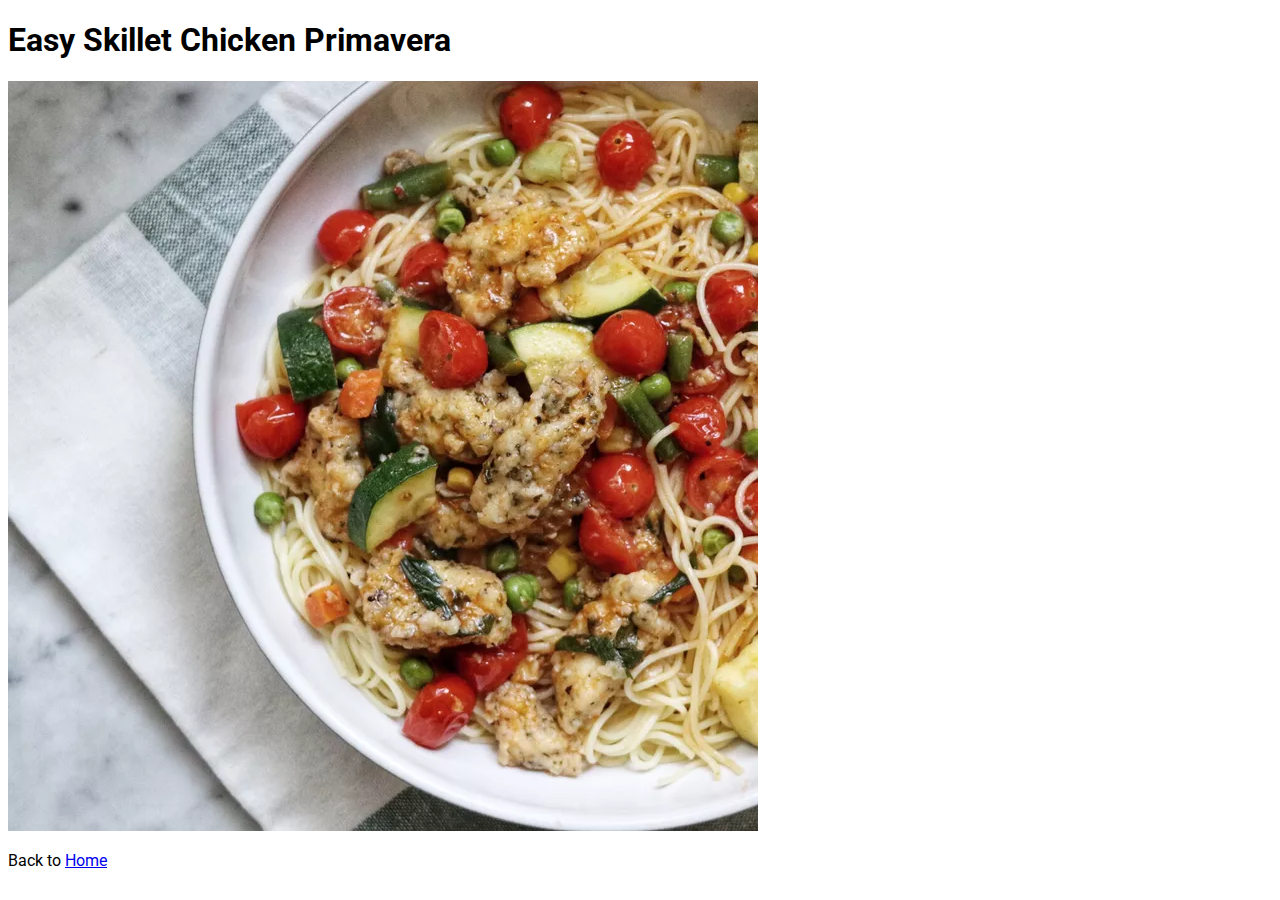
==== recipes/chicken-primavera.html @ 1f13509d "added 2 recipes and configured the links" ====
<!DOCTYPE html>
<html lang="en">
  <head>
    <meta charset="UTF-8" />
    <meta http-equiv="X-UA-Compatible" content="IE=edge" />
    <meta name="viewport" content="width=device-width, initial-scale=1.0" />
    <link rel="stylesheet" href="../style.css" />
    <title>Document</title>
  </head>
  <body>
    <h1>Easy Skillet Chicken Primavera</h1>
    <img src="./assets/images/chicken-primavera.webp" alt="" />
    <p>Back to <a href="../index.html">Home</a></p>
  </body>
</html>
---- style.css ----
@import url("https://fonts.googleapis.com/css2?family=Roboto:wght@300;400;900&display=swap");

html {
  font-family: "Roboto", sans-serif;
}
.container {
  width: 80%;
  /* max-width: 1440px; */
  margin: 56px auto;
  text-align: center;
}

.container p {
  line-height: 1.5;
  width: 800px;
  text-align: justify;
  margin: 0 auto;
}

.container img {
  margin-bottom: 24px;
  border-radius: 50px;
}

.recipe {
  display: flex;
  justify-content: center;
  align-items: center;
  list-style-type: none;
}
.recipe__list {
  margin: 20px;
}
.recipe__list a:link,
.recipe__list a:visited,
.recipe__list a:active {
  color: #fff;
  text-decoration: none;
  background: #d54215;
  padding: 8px 24px;
  border-radius: 100px;
}
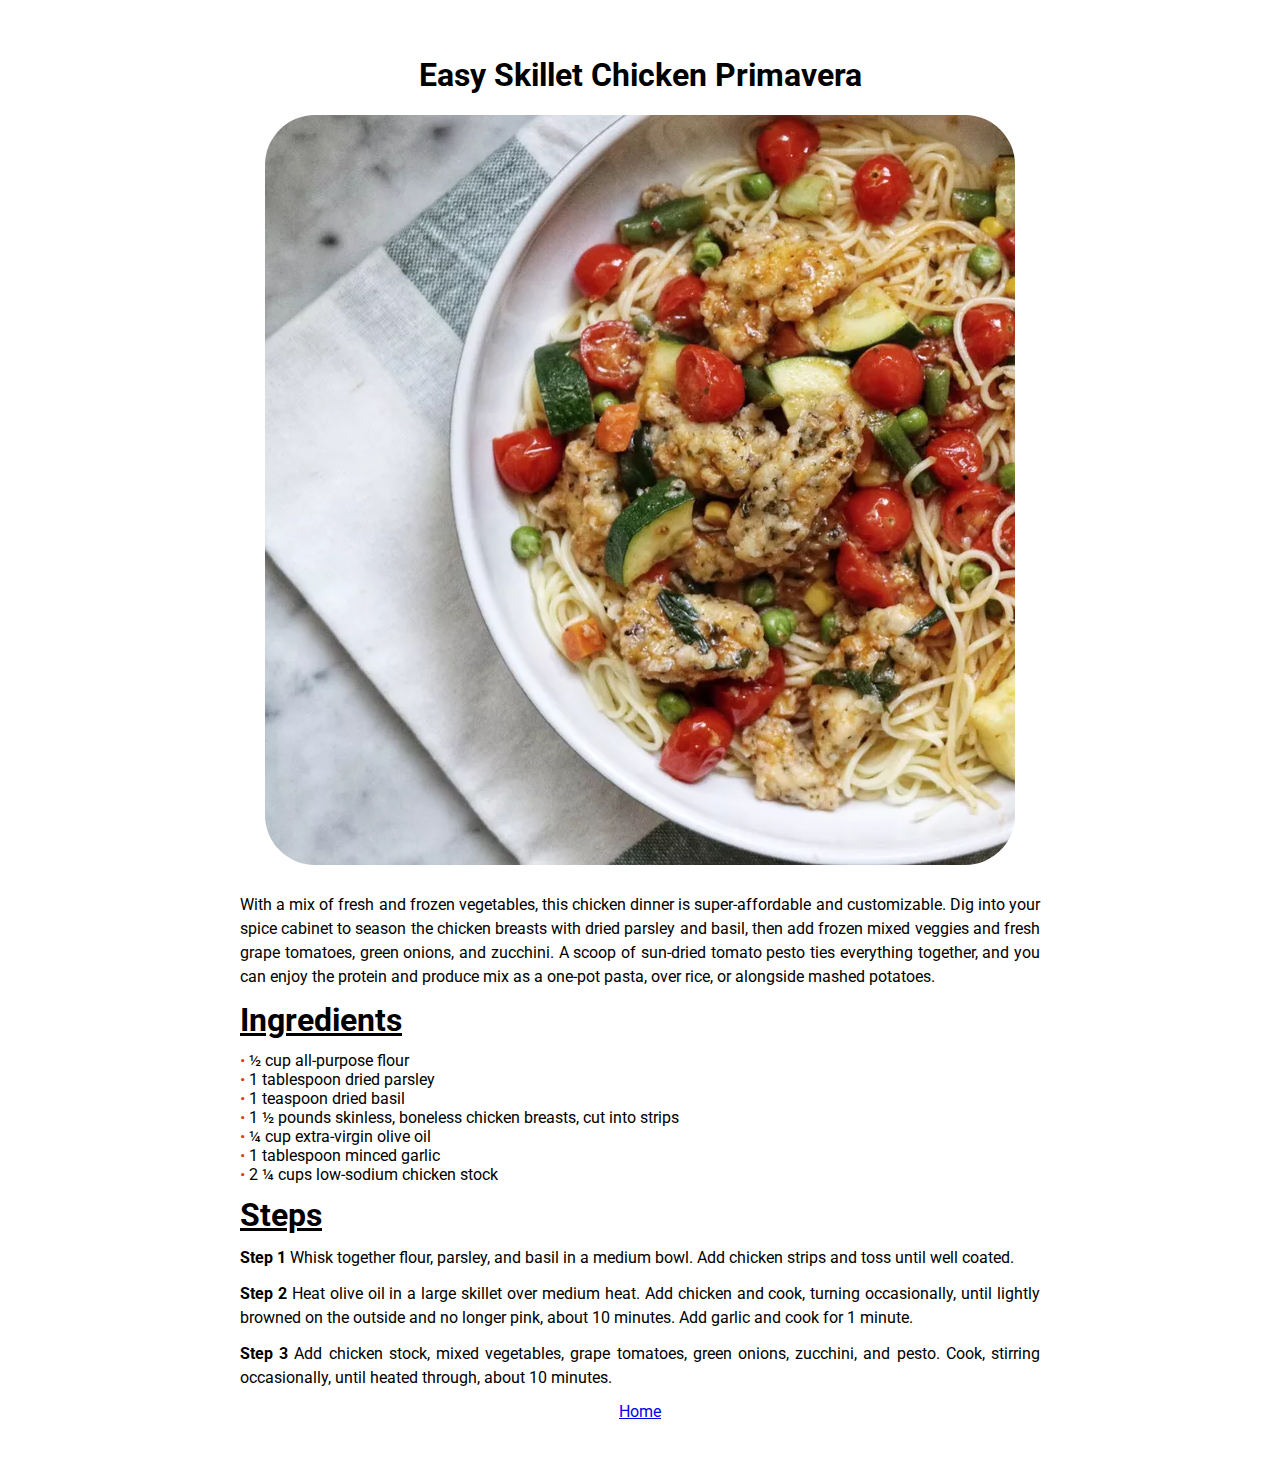
==== commit cd37a8a8: "set max-width to 800px" ====
--- a/recipes/chicken-primavera.html
+++ b/recipes/chicken-primavera.html
@@ -8,8 +8,59 @@
     <title>Document</title>
   </head>
   <body>
-    <h1>Easy Skillet Chicken Primavera</h1>
-    <img src="./assets/images/chicken-primavera.webp" alt="" />
-    <p>Back to <a href="../index.html">Home</a></p>
+    <div class="container">
+      <h1>Easy Skillet Chicken Primavera</h1>
+      <img src="./assets/images/chicken-primavera.webp" alt="" />
+      <p>
+        With a mix of fresh and frozen vegetables, this chicken dinner is
+        super-affordable and customizable. Dig into your spice cabinet to season
+        the chicken breasts with dried parsley and basil, then add frozen mixed
+        veggies and fresh grape tomatoes, green onions, and zucchini. A scoop of
+        sun-dried tomato pesto ties everything together, and you can enjoy the
+        protein and produce mix as a one-pot pasta, over rice, or alongside
+        mashed potatoes.
+      </p>
+      <div class="ingredients">
+        <h4>Ingredients</h4>
+        <ul>
+          <li>½ cup all-purpose flour</li>
+
+          <li>1 tablespoon dried parsley</li>
+
+          <li>1 teaspoon dried basil</li>
+          <li>
+            1 ½ pounds skinless, boneless chicken breasts, cut into strips
+          </li>
+
+          <li>¼ cup extra-virgin olive oil</li>
+
+          <li>1 tablespoon minced garlic</li>
+
+          <li>2 ¼ cups low-sodium chicken stock</li>
+        </ul>
+      </div>
+
+      <div class="steps">
+        <h4>Steps</h4>
+        <p>
+          <span class="step-span">Step 1</span> Whisk together flour, parsley,
+          and basil in a medium bowl. Add chicken strips and toss until well
+          coated.
+        </p>
+
+        <p>
+          <span class="step-span">Step 2</span> Heat olive oil in a large
+          skillet over medium heat. Add chicken and cook, turning occasionally,
+          until lightly browned on the outside and no longer pink, about 10
+          minutes. Add garlic and cook for 1 minute.
+        </p>
+        <p>
+          <span class="step-span">Step 3</span> Add chicken stock, mixed
+          vegetables, grape tomatoes, green onions, zucchini, and pesto. Cook,
+          stirring occasionally, until heated through, about 10 minutes.
+        </p>
+      </div>
+      <a class="back-to-home" href="../index.html">Home</a>
+    </div>
   </body>
 </html>
--- a/style.css
+++ b/style.css
@@ -1,10 +1,14 @@
 @import url("https://fonts.googleapis.com/css2?family=Roboto:wght@300;400;900&display=swap");
 
-html {
+:root {
   font-family: "Roboto", sans-serif;
 }
+body {
+  max-width: 800px;
+  margin: 0 auto;
+}
 .container {
-  width: 80%;
+  /* width: 80%; */
   /* max-width: 1440px; */
   margin: 56px auto;
   text-align: center;
@@ -12,7 +16,7 @@
 
 .container p {
   line-height: 1.5;
-  width: 800px;
+  /* width: 800px; */
   text-align: justify;
   margin: 0 auto;
 }
@@ -27,9 +31,10 @@
   justify-content: center;
   align-items: center;
   list-style-type: none;
+  padding: 0;
 }
 .recipe__list {
-  margin: 20px;
+  margin: 8px;
 }
 .recipe__list a:link,
 .recipe__list a:visited,
@@ -40,3 +45,62 @@
   padding: 8px 24px;
   border-radius: 100px;
 }
+
+.back-to-home {
+  display: block;
+  margin: 0 auto;
+  text-align: center;
+}
+
+.ingredients {
+  display: flex;
+  flex-direction: column;
+  /* width: 800px; */
+  margin: 0 auto;
+  /* justify-content: center; */
+  /* align-items: center; */
+}
+
+.ingredients ul {
+  padding-left: 0;
+  margin-block-start: 0;
+  margin-block-end: 0;
+  list-style-type: none;
+}
+
+.ingredients li {
+  text-align: left;
+
+  /* display: block; */
+}
+
+.ingredients li::before {
+  content: "• ";
+  color: #d54215;
+}
+
+.ingredients h4 {
+  text-align: left;
+  font-size: 2rem;
+  margin: 12px 0;
+  text-decoration: underline;
+}
+.steps {
+  /* width: 800px; */
+  margin: 0 auto;
+}
+
+.steps h4 {
+  margin: 12px 0;
+  font-size: 2rem;
+  text-align: left;
+  text-decoration: underline;
+}
+
+.step-span {
+  font-weight: 700;
+}
+
+.steps p {
+  margin-bottom: 12px;
+}
